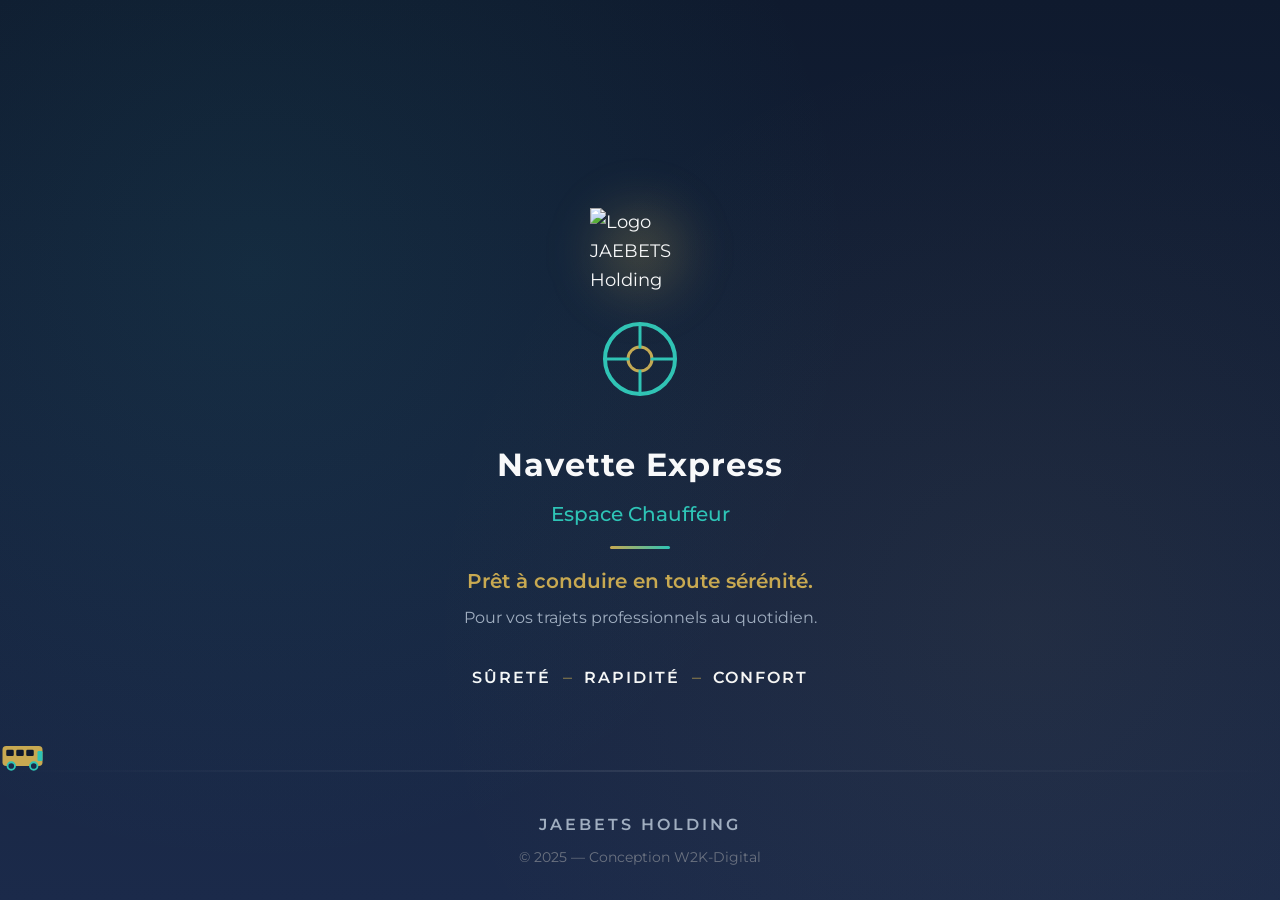
==== index.html @ 4f8d61ec "Create index.html" ====
<!DOCTYPE html>
<html lang="fr">
<head>
    <meta charset="UTF-8">
    <meta name="viewport" content="width=device-width, initial-scale=1.0, maximum-scale=1.0, user-scalable=no">
    <meta name="theme-color" content="#0F1A2E">
    <meta name="apple-mobile-web-app-capable" content="yes">
    <meta name="apple-mobile-web-app-status-bar-style" content="black-translucent">
    <meta name="description" content="Navette Express Espace Chauffeur - Application terrain pour chauffeurs professionnels. Sûreté – Rapidité – Confort.">
    
    <!-- PWA Manifest -->
    <link rel="manifest" href="manifest.json">
    
    <!-- Favicon -->
    <link rel="icon" type="image/png" href="images/logo/logo-jaebets.png">
    <link rel="apple-touch-icon" href="images/logo/logo-jaebets.png">
    
    <!-- Fonts -->
    <link rel="preconnect" href="https://fonts.googleapis.com">
    <link rel="preconnect" href="https://fonts.gstatic.com" crossorigin>
    <link href="https://fonts.googleapis.com/css2?family=Montserrat:wght@300;400;500;600;700&display=swap" rel="stylesheet">
    
    <!-- Styles -->
    <link rel="stylesheet" href="css/app.css">
    
    <title>Navette Express — Espace Chauffeur</title>
</head>
<body class="splash-screen">
    
    <!-- Splash Screen -->
    <div class="splash-container" id="splashScreen">
        <!-- Fond animé -->
        <div class="splash-bg-pattern"></div>
        
        <!-- Logo animé -->
        <div class="splash-logo-wrapper">
            <div class="splash-logo-glow"></div>
            <picture>
                <source srcset="images/logo/logo-jaebets.webp" type="image/webp">
                <img src="images/logo/logo-jaebets.png" alt="Logo JAEBETS Holding" class="splash-logo">
            </picture>
        </div>
        
        <!-- Icône volant animée -->
        <div class="splash-icon-driver">
            <svg viewBox="0 0 80 80" fill="none" xmlns="http://www.w3.org/2000/svg" class="steering-wheel-icon">
                <circle cx="40" cy="40" r="35" stroke="#2EC4B6" stroke-width="4" fill="none"/>
                <circle cx="40" cy="40" r="12" stroke="#C8A951" stroke-width="3" fill="none"/>
                <line x1="40" y1="5" x2="40" y2="28" stroke="#2EC4B6" stroke-width="3" stroke-linecap="round"/>
                <line x1="40" y1="52" x2="40" y2="75" stroke="#2EC4B6" stroke-width="3" stroke-linecap="round"/>
                <line x1="5" y1="40" x2="28" y2="40" stroke="#2EC4B6" stroke-width="3" stroke-linecap="round"/>
                <line x1="52" y1="40" x2="75" y2="40" stroke="#2EC4B6" stroke-width="3" stroke-linecap="round"/>
            </svg>
        </div>
        
        <!-- Texte principal -->
        <div class="splash-content">
            <h1 class="splash-title">Navette Express</h1>
            <p class="splash-subtitle">Espace Chauffeur</p>
            <div class="splash-divider"></div>
            <p class="splash-tagline">Prêt à conduire en toute sérénité.</p>
            <p class="splash-description">Pour vos trajets professionnels au quotidien.</p>
        </div>
        
        <!-- Slogan holding -->
        <div class="splash-slogan">
            <span class="slogan-item">Sûreté</span>
            <span class="slogan-separator">–</span>
            <span class="slogan-item">Rapidité</span>
            <span class="slogan-separator">–</span>
            <span class="slogan-item">Confort</span>
        </div>
        
        <!-- Loader animé -->
        <div class="splash-loader">
            <div class="loader-track">
                <div class="loader-bus">
                    <svg viewBox="0 0 40 24" fill="none" xmlns="http://www.w3.org/2000/svg">
                        <rect x="2" y="4" width="32" height="16" rx="3" fill="#C8A951"/>
                        <rect x="5" y="7" width="6" height="5" rx="1" fill="#0F1A2E"/>
                        <rect x="13" y="7" width="6" height="5" rx="1" fill="#0F1A2E"/>
                        <rect x="21" y="7" width="6" height="5" rx="1" fill="#0F1A2E"/>
                        <circle cx="9" cy="20" r="3" fill="#1B2A4A" stroke="#2EC4B6" stroke-width="1.5"/>
                        <circle cx="27" cy="20" r="3" fill="#1B2A4A" stroke="#2EC4B6" stroke-width="1.5"/>
                        <rect x="30" y="8" width="4" height="8" rx="1" fill="#2EC4B6"/>
                    </svg>
                </div>
            </div>
        </div>
        
        <!-- Footer splash -->
        <div class="splash-footer">
            <p class="splash-company">JAEBETS HOLDING</p>
            <p class="splash-copyright">© 2025 — Conception W2K-Digital</p>
        </div>
    </div>
    
    <!-- Scripts -->
    <script src="js/app.js"></script>
    <script>
        // Redirection après 2.5 secondes
        document.addEventListener('DOMContentLoaded', function() {
            setTimeout(function() {
                // Vérifier si connecté (placeholder)
                const isLoggedIn = localStorage.getItem('chauffeur_logged_in');
                if (isLoggedIn) {
                    window.location.href = 'accueil.html';
                } else {
                    window.location.href = 'connexion.html';
                }
            }, 2500);
        });
    </script>
</body>
</html>
---- css/app.css ----
/* ═══════════════════════════════════════════════════════════════════
   NAVETTE EXPRESS — ESPACE CHAUFFEUR
   Application PWA terrain pour chauffeurs professionnels
   Dark theme optimisé conduite — Gros éléments tactiles
   W2K-Digital 2025
   ═══════════════════════════════════════════════════════════════════ */

/* ───────────────────────────────────────────────────────────────────
   VARIABLES CSS — Couleurs et styles globaux
   ─────────────────────────────────────────────────────────────────── */
:root {
    /* Couleurs principales */
    --primary-blue: #1B2A4A;
    --secondary-turquoise: #2EC4B6;
    --premium-gold: #C8A951;
    --bg-dark: #0F1A2E;
    --card-bg: rgba(255, 255, 255, 0.04);
    --card-bg-hover: rgba(255, 255, 255, 0.08);
    --card-border: rgba(255, 255, 255, 0.08);
    
    /* Textes */
    --text-primary: #F8F9FA;
    --text-secondary: #A0AEC0;
    --text-muted: #6B7280;
    
    /* États */
    --success: #2ECC71;
    --success-bg: rgba(46, 204, 113, 0.15);
    --warning: #F39C12;
    --warning-bg: rgba(243, 156, 18, 0.15);
    --error: #E74C3C;
    --error-bg: rgba(231, 76, 60, 0.15);
    --info: #3498DB;
    --info-bg: rgba(52, 152, 219, 0.15);
    
    /* Dimensions tactiles */
    --touch-min: 56px;
    --touch-large: 64px;
    --nav-height: 72px;
    --header-height: 64px;
    
    /* Espacements */
    --spacing-xs: 8px;
    --spacing-sm: 12px;
    --spacing-md: 16px;
    --spacing-lg: 24px;
    --spacing-xl: 32px;
    --spacing-xxl: 48px;
    
    /* Rayons */
    --radius-sm: 8px;
    --radius-md: 12px;
    --radius-lg: 16px;
    --radius-xl: 24px;
    --radius-full: 50%;
    
    /* Ombres */
    --shadow-card: 0 4px 20px rgba(0, 0, 0, 0.3);
    --shadow-button: 0 4px 15px rgba(200, 169, 81, 0.3);
    --shadow-nav: 0 -4px 20px rgba(0, 0, 0, 0.4);
    
    /* Transitions */
    --transition-fast: 0.15s ease;
    --transition-base: 0.3s ease;
    --transition-slow: 0.5s ease;
    
    /* Typographie */
    --font-family: 'Montserrat', -apple-system, BlinkMacSystemFont, sans-serif;
    --font-size-xs: 14px;
    --font-size-sm: 16px;
    --font-size-base: 18px;
    --font-size-lg: 20px;
    --font-size-xl: 24px;
    --font-size-2xl: 28px;
    --font-size-3xl: 32px;
    --font-size-4xl: 40px;
}

/* ───────────────────────────────────────────────────────────────────
   RESET ET BASE
   ─────────────────────────────────────────────────────────────────── */
*, *::before, *::after {
    margin: 0;
    padding: 0;
    box-sizing: border-box;
}

html {
    font-size: 16px;
    -webkit-tap-highlight-color: transparent;
    -webkit-text-size-adjust: 100%;
    scroll-behavior: smooth;
}

body {
    font-family: var(--font-family);
    font-size: var(--font-size-base);
    font-weight: 400;
    line-height: 1.6;
    color: var(--text-primary);
    background-color: var(--bg-dark);
    min-height: 100vh;
    min-height: 100dvh;
    overflow-x: hidden;
    -webkit-font-smoothing: antialiased;
    -moz-osx-font-smoothing: grayscale;
}

/* Safe area pour appareils avec encoche */
body {
    padding-top: env(safe-area-inset-top);
    padding-bottom: env(safe-area-inset-bottom);
    padding-left: env(safe-area-inset-left);
    padding-right: env(safe-area-inset-right);
}

img {
    max-width: 100%;
    height: auto;
    display: block;
}

a {
    color: var(--secondary-turquoise);
    text-decoration: none;
    transition: color var(--transition-fast);
}

a:hover, a:focus {
    color: var(--premium-gold);
}

button {
    font-family: inherit;
    font-size: inherit;
    cursor: pointer;
    border: none;
    outline: none;
    background: none;
}

input, textarea, select {
    font-family: inherit;
    font-size: var(--font-size-base);
    outline: none;
    border: none;
}

ul, ol {
    list-style: none;
}

/* ═══════════════════════════════════════════════════════════════════
   ÉCRAN 1 — SPLASH SCREEN
   ═══════════════════════════════════════════════════════════════════ */
.splash-screen {
    overflow: hidden;
}

.splash-container {
    position: fixed;
    inset: 0;
    display: flex;
    flex-direction: column;
    align-items: center;
    justify-content: center;
    background: linear-gradient(180deg, var(--bg-dark) 0%, var(--primary-blue) 100%);
    z-index: 9999;
    padding: var(--spacing-lg);
}

/* Motif de fond animé */
.splash-bg-pattern {
    position: absolute;
    inset: 0;
    background-image: 
        radial-gradient(circle at 20% 30%, rgba(46, 196, 182, 0.08) 0%, transparent 50%),
        radial-gradient(circle at 80% 70%, rgba(200, 169, 81, 0.06) 0%, transparent 50%);
    animation: splashBgPulse 3s ease-in-out infinite;
}

@keyframes splashBgPulse {
    0%, 100% { opacity: 0.6; }
    50% { opacity: 1; }
}

/* Logo wrapper avec glow */
.splash-logo-wrapper {
    position: relative;
    margin-bottom: var(--spacing-lg);
    animation: splashLogoEnter 0.8s ease-out forwards;
    opacity: 0;
    transform: scale(0.8);
}

@keyframes splashLogoEnter {
    to {
        opacity: 1;
        transform: scale(1);
    }
}

.splash-logo-glow {
    position: absolute;
    inset: -20px;
    background: radial-gradient(circle, rgba(200, 169, 81, 0.3) 0%, transparent 70%);
    filter: blur(20px);
    animation: logoGlow 2s ease-in-out infinite;
}

@keyframes logoGlow {
    0%, 100% { opacity: 0.5; transform: scale(1); }
    50% { opacity: 0.8; transform: scale(1.1); }
}

.splash-logo {
    width: 100px;
    height: auto;
    position: relative;
    z-index: 1;
}

/* Icône volant */
.splash-icon-driver {
    margin-bottom: var(--spacing-xl);
    animation: splashIconEnter 0.8s ease-out 0.2s forwards;
    opacity: 0;
}

@keyframes splashIconEnter {
    to { opacity: 1; }
}

.steering-wheel-icon {
    width: 80px;
    height: 80px;
    animation: steeringRotate 4s ease-in-out infinite;
}

@keyframes steeringRotate {
    0%, 100% { transform: rotate(-10deg); }
    50% { transform: rotate(10deg); }
}

/* Contenu texte */
.splash-content {
    text-align: center;
    animation: splashContentEnter 0.8s ease-out 0.4s forwards;
    opacity: 0;
    transform: translateY(20px);
}

@keyframes splashContentEnter {
    to {
        opacity: 1;
        transform: translateY(0);
    }
}

.splash-title {
    font-size: var(--font-size-3xl);
    font-weight: 700;
    color: var(--text-primary);
    letter-spacing: 1px;
    margin-bottom: var(--spacing-xs);
}

.splash-subtitle {
    font-size: var(--font-size-lg);
    font-weight: 500;
    color: var(--secondary-turquoise);
    margin-bottom: var(--spacing-md);
}

.splash-divider {
    width: 60px;
    height: 3px;
    background: linear-gradient(90deg, var(--premium-gold), var(--secondary-turquoise));
    margin: 0 auto var(--spacing-md);
    border-radius: 2px;
}

.splash-tagline {
    font-size: var(--font-size-lg);
    font-weight: 600;
    color: var(--premium-gold);
    margin-bottom: var(--spacing-xs);
}

.splash-description {
    font-size: var(--font-size-sm);
    color: var(--text-secondary);
}

/* Slogan */
.splash-slogan {
    display: flex;
    align-items: center;
    gap: var(--spacing-sm);
    margin-top: var(--spacing-xl);
    animation: splashSloganEnter 0.8s ease-out 0.6s forwards;
    opacity: 0;
}

@keyframes splashSloganEnter {
    to { opacity: 1; }
}

.slogan-item {
    font-size: var(--font-size-sm);
    font-weight: 600;
    color: var(--text-primary);
    text-transform: uppercase;
    letter-spacing: 2px;
}

.slogan-separator {
    color: var(--premium-gold);
    font-weight: 300;
}

/* Loader bus animé */
.splash-loader {
    position: absolute;
    bottom: 120px;
    left: 0;
    right: 0;
    height: 40px;
    overflow: hidden;
}

.loader-track {
    position: relative;
    width: 100%;
    height: 100%;
}

.loader-track::before {
    content: '';
    position: absolute;
    bottom: 8px;
    left: 0;
    right: 0;
    height: 2px;
    background: linear-gradient(90deg, transparent, var(--card-border), transparent);
}

.loader-bus {
    position: absolute;
    bottom: 0;
    animation: busMove 2s ease-in-out infinite;
}

.loader-bus svg {
    width: 50px;
    height: 30px;
}

@keyframes busMove {
    0% { left: -60px; }
    100% { left: calc(100% + 60px); }
}

/* Footer splash */
.splash-footer {
    position: absolute;
    bottom: var(--spacing-xl);
    text-align: center;
    animation: splashFooterEnter 0.8s ease-out 0.8s forwards;
    opacity: 0;
}

@keyframes splashFooterEnter {
    to { opacity: 1; }
}

.splash-company {
    font-size: var(--font-size-sm);
    font-weight: 600;
    color: var(--text-secondary);
    letter-spacing: 3px;
    text-transform: uppercase;
    margin-bottom: var(--spacing-xs);
}

.splash-copyright {
    font-size: var(--font-size-xs);
    color: var(--text-muted);
}

/* ═══════════════════════════════════════════════════════════════════
   ÉCRAN 2 — CONNEXION
   ═══════════════════════════════════════════════════════════════════ */
.login-screen {
    min-height: 100vh;
    min-height: 100dvh;
    display: flex;
    flex-direction: column;
    background: linear-gradient(180deg, var(--bg-dark) 0%, var(--primary-blue) 100%);
}

.login-header {
    padding: var(--spacing-xl) var(--spacing-lg);
    text-align: center;
}

.login-logo {
    width: 80px;
    height: auto;
    margin: 0 auto var(--spacing-md);
}

.login-title {
    font-size: var(--font-size-2xl);
    font-weight: 700;
    color: var(--text-primary);
    margin-bottom: var(--spacing-xs);
}

.login-subtitle {
    font-size: var(--font-size-sm);
    color: var(--text-secondary);
}

.login-form-container {
    flex: 1;
    padding: var(--spacing-lg);
    display: flex;
    flex-direction: column;
}

.login-form {
    display: flex;
    flex-direction: column;
    gap: var(--spacing-lg);
}

/* Champs de formulaire */
.form-group {
    display: flex;
    flex-direction: column;
    gap: var(--spacing-xs);
}

.form-label {
    font-size: var(--font-size-sm);
    font-weight: 600;
    color: var(--text-secondary);
    display: flex;
    align-items: center;
    gap: var(--spacing-xs);
}

.form-label svg {
    width: 20px;
    height: 20px;
    color: var(--secondary-turquoise);
}

.form-input {
    width: 100%;
    height: var(--touch-min);
    padding: 0 var(--spacing-md);
    background: var(--card-bg);
    border: 2px solid var(--card-border);
    border-radius: var(--radius-md);
    color: var(--text-primary);
    font-size: var(--font-size-base);
    font-weight: 500;
    transition: all var(--transition-fast);
}

.form-input::placeholder {
    color: var(--text-muted);
}

.form-input:focus {
    border-color: var(--secondary-turquoise);
    background: var(--card-bg-hover);
    box-shadow: 0 0 0 4px rgba(46, 196, 182, 0.15);
}

.form-input.error {
    border-color: var(--error);
    box-shadow: 0 0 0 4px var(--error-bg);
}

/* Input avec icône toggle mot de passe */
.input-wrapper {
    position: relative;
}

.input-wrapper .form-input {
    padding-right: 56px;
}

.input-toggle {
    position: absolute;
    right: 0;
    top: 0;
    width: 56px;
    height: var(--touch-min);
    display: flex;
    align-items: center;
    justify-content: center;
    color: var(--text-muted);
    transition: color var(--transition-fast);
}

.input-toggle:hover,
.input-toggle:focus {
    color: var(--secondary-turquoise);
}

.input-toggle svg {
    width: 24px;
    height: 24px;
}

/* Message d'erreur */
.form-error {
    display: flex;
    align-items: center;
    gap: var(--spacing-xs);
    padding: var(--spacing-sm) var(--spacing-md);
    background: var(--error-bg);
    border-radius: var(--radius-sm);
    color: var(--error);
    font-size: var(--font-size-sm);
    font-weight: 500;
}

.form-error svg {
    width: 20px;
    height: 20px;
    flex-shrink: 0;
}

/* Bouton connexion */
.btn-login {
    width: 100%;
    height: var(--touch-large);
    display: flex;
    align-items: center;
    justify-content: center;
    gap: var(--spacing-sm);
    background: linear-gradient(135deg, var(--premium-gold), #D4B85A);
    border-radius: var(--radius-md);
    color: var(--bg-dark);
    font-size: var(--font-size-lg);
    font-weight: 700;
    text-transform: uppercase;
    letter-spacing: 1px;
    box-shadow: var(--shadow-button);
    transition: all var(--transition-base);
    margin-top: var(--spacing-md);
}

.btn-login:hover,
.btn-login:focus {
    transform: translateY(-2px);
    box-shadow: 0 6px 25px rgba(200, 169, 81, 0.4);
}

.btn-login:active {
    transform: translateY(0);
}

.btn-login svg {
    width: 24px;
    height: 24px;
}

.btn-login.loading {
    pointer-events: none;
    opacity: 0.8;
}

.btn-login.loading .btn-text {
    display: none;
}

.btn-login .btn-loader {
    display: none;
}

.btn-login.loading .btn-loader {
    display: block;
    width: 24px;
    height: 24px;
    border: 3px solid rgba(15, 26, 46, 0.3);
    border-top-color: var(--bg-dark);
    border-radius: 50%;
    animation: spin 0.8s linear infinite;
}

@keyframes spin {
    to { transform: rotate(360deg); }
}

/* Liens aide */
.login-links {
    display: flex;
    flex-direction: column;
    align-items: center;
    gap: var(--spacing-md);
    margin-top: auto;
    padding-top: var(--spacing-xl);
}

.login-link {
    font-size: var(--font-size-sm);
    color: var(--text-secondary);
    transition: color var(--transition-fast);
}

.login-link:hover,
.login-link:focus {
    color: var(--premium-gold);
}

/* Footer login */
.login-footer {
    padding: var(--spacing-lg);
    text-align: center;
}

.login-footer-text {
    font-size: var(--font-size-xs);
    color: var(--text-muted);
}

/* ═══════════════════════════════════════════════════════════════════
   LAYOUT APP — Structure principale avec navigation
   ═══════════════════════════════════════════════════════════════════ */
.app-screen {
    min-height: 100vh;
    min-height: 100dvh;
    display: flex;
    flex-direction: column;
    background: var(--bg-dark);
    padding-bottom: var(--nav-height);
}

/* Header app */
.app-header {
    position: sticky;
    top: 0;
    z-index: 100;
    display: flex;
    align-items: center;
    justify-content: space-between;
    height: var(--header-height);
    padding: 0 var(--spacing-md);
    background: var(--primary-blue);
    border-bottom: 1px solid var(--card-border);
}

.header-back {
    width: 48px;
    height: 48px;
    display: flex;
    align-items: center;
    justify-content: center;
    color: var(--text-primary);
    border-radius: var(--radius-sm);
    transition: background var(--transition-fast);
}

.header-back:hover,
.header-back:focus {
    background: var(--card-bg);
}

.header-back svg {
    width: 28px;
    height: 28px;
}

.header-title {
    font-size: var(--font-size-lg);
    font-weight: 600;
    color: var(--text-primary);
}

.header-action {
    width: 48px;
    height: 48px;
    display: flex;
    align-items: center;
    justify-content: center;
    color: var(--text-primary);
    border-radius: var(--radius-sm);
    transition: background var(--transition-fast);
    position: relative;
}

.header-action:hover,
.header-action:focus {
    background: var(--card-bg);
}

.header-action svg {
    width: 26px;
    height: 26px;
}

/* Badge notification */
.header-badge {
    position: absolute;
    top: 6px;
    right: 6px;
    min-width: 20px;
    height: 20px;
    padding: 0 6px;
    display: flex;
    align-items: center;
    justify-content: center;
    background: var(--error);
    border-radius: 10px;
    font-size: 12px;
    font-weight: 700;
    color: white;
}

/* Contenu principal */
.app-content {
    flex: 1;
    padding: var(--spacing-md);
    overflow-y: auto;
}

/* ═══════════════════════════════════════════════════════════════════
   NAVIGATION BOTTOM — 5 onglets
   ═══════════════════════════════════════════════════════════════════ */
.bottom-nav {
    position: fixed;
    bottom: 0;
    left: 0;
    right: 0;
    height: var(--nav-height);
    display: flex;
    align-items: center;
    justify-content: space-around;
    background: var(--primary-blue);
    border-top: 1px solid var(--card-border);
    box-shadow: var(--shadow-nav);
    z-index: 1000;
    padding-bottom: env(safe-area-inset-bottom);
}

.nav-item {
    flex: 1;
    height: 100%;
    display: flex;
    flex-direction: column;
    align-items: center;
    justify-content: center;
    gap: 4px;
    color: var(--text-muted);
    text-decoration: none;
    transition: all var(--transition-fast);
    position: relative;
}

.nav-item::before {
    content: '';
    position: absolute;
    top: 0;
    left: 50%;
    transform: translateX(-50%);
    width: 0;
    height: 3px;
    background: var(--premium-gold);
    border-radius: 0 0 3px 3px;
    transition: width var(--transition-base);
}

.nav-item.active::before {
    width: 40px;
}

.nav-item:hover,
.nav-item:focus,
.nav-item.active {
    color: var(--premium-gold);
}

.nav-icon {
    width: 28px;
    height: 28px;
    transition: transform var(--transition-fast);
}

.nav-item.active .nav-icon {
    transform: scale(1.1);
}

.nav-label {
    font-size: 11px;
    font-weight: 600;
    text-transform: uppercase;
    letter-spacing: 0.5px;
}

/* ═══════════════════════════════════════════════════════════════════
   ÉCRAN 3 — ACCUEIL DASHBOARD
   ═══════════════════════════════════════════════════════════════════ */

/* Message bienvenue */
.welcome-section {
    margin-bottom: var(--spacing-lg);
}

.welcome-greeting {
    font-size: var(--font-size-xl);
    font-weight: 600;
    color: var(--text-primary);
    margin-bottom: var(--spacing-xs);
}

.welcome-greeting span {
    color: var(--premium-gold);
}

.welcome-date {
    font-size: var(--font-size-sm);
    color: var(--text-secondary);
}

/* Cartes dashboard */
.dashboard-cards {
    display: flex;
    flex-direction: column;
    gap: var(--spacing-md);
}

.dash-card {
    background: var(--card-bg);
    border: 1px solid var(--card-border);
    border-radius: var(--radius-lg);
    padding: var(--spacing-lg);
    transition: all var(--transition-base);
}

.dash-card:hover {
    background: var(--card-bg-hover);
    border-color: rgba(255, 255, 255, 0.12);
}

.dash-card-header {
    display: flex;
    align-items: center;
    gap: var(--spacing-sm);
    margin-bottom: var(--spacing-md);
}

.dash-card-icon {
    width: 44px;
    height: 44px;
    display: flex;
    align-items: center;
    justify-content: center;
    background: var(--card-bg);
    border-radius: var(--radius-md);
}

.dash-card-icon svg {
    width: 24px;
    height: 24px;
    color: var(--secondary-turquoise);
}

.dash-card-icon.gold svg {
    color: var(--premium-gold);
}

.dash-card-title {
    font-size: var(--font-size-base);
    font-weight: 600;
    color: var(--text-primary);
}

.dash-card-content {
    display: flex;
    flex-direction: column;
    gap: var(--spacing-sm);
}

/* Stats inline */
.stat-row {
    display: flex;
    justify-content: space-between;
    align-items: center;
}

.stat-label {
    font-size: var(--font-size-sm);
    color: var(--text-secondary);
}

.stat-value {
    font-size: var(--font-size-lg);
    font-weight: 700;
    color: var(--text-primary);
}

.stat-value.highlight {
    color: var(--secondary-turquoise);
}

.stat-value.gold {
    color: var(--premium-gold);
}

/* Carte route active */
.route-card {
    background: linear-gradient(135deg, var(--primary-blue) 0%, rgba(46, 196, 182, 0.1) 100%);
    border-color: var(--secondary-turquoise);
}

.route-badge {
    display: inline-flex;
    align-items: center;
    gap: var(--spacing-xs);
    padding: var(--spacing-xs) var(--spacing-sm);
    background: var(--success-bg);
    border-radius: var(--radius-sm);
    font-size: var(--font-size-xs);
    font-weight: 600;
    color: var(--success);
    margin-bottom: var(--spacing-sm);
}

.route-badge svg {
    width: 14px;
    height: 14px;
}

.route-info {
    display: flex;
    flex-direction: column;
    gap: var(--spacing-xs);
}

.route-line {
    display: flex;
    align-items: center;
    gap: var(--spacing-sm);
}

.route-dot {
    width: 12px;
    height: 12px;
    border-radius: 50%;
    background: var(--secondary-turquoise);
    flex-shrink: 0;
}

.route-dot.destination {
    background: var(--premium-gold);
}

.route-connector {
    position: relative;
    padding-left: 26px;
}

.route-connector::before {
    content: '';
    position: absolute;
    left: 5px;
    top: 0;
    bottom: 0;
    width: 2px;
    background: repeating-linear-gradient(
        to bottom,
        var(--text-muted) 0,
        var(--text-muted) 4px,
        transparent 4px,
        transparent 8px
    );
}

.route-text {
    font-size: var(--font-size-base);
    color: var(--text-primary);
    font-weight: 500;
}

.route-text small {
    font-size: var(--font-size-sm);
    color: var(--text-secondary);
    font-weight: 400;
}

/* Bouton démarrer trajet */
.btn-start-trip {
    width: 100%;
    height: 72px;
    display: flex;
    align-items: center;
    justify-content: center;
    gap: var(--spacing-md);
    background: linear-gradient(135deg, var(--premium-gold), #D4B85A);
    border-radius: var(--radius-lg);
    color: var(--bg-dark);
    font-size: var(--font-size-xl);
    font-weight: 700;
    text-transform: uppercase;
    letter-spacing: 1px;
    box-shadow: var(--shadow-button);
    margin-top: var(--spacing-lg);
    transition: all var(--transition-base);
}

.btn-start-trip:hover,
.btn-start-trip:focus {
    transform: translateY(-3px);
    box-shadow: 0 8px 30px rgba(200, 169, 81, 0.4);
}

.btn-start-trip:active {
    transform: translateY(-1px);
}

.btn-start-trip svg {
    width: 32px;
    height: 32px;
}

/* ═══════════════════════════════════════════════════════════════════
   ÉCRAN 4 — ITINÉRAIRE
   ═══════════════════════════════════════════════════════════════════ */

/* En-tête itinéraire */
.itinerary-header {
    background: var(--card-bg);
    border: 1px solid var(--card-border);
    border-radius: var(--radius-lg);
    padding: var(--spacing-lg);
    margin-bottom: var(--spacing-lg);
}

.itinerary-endpoints {
    display: flex;
    flex-direction: column;
    gap: var(--spacing-md);
}

.endpoint {
    display: flex;
    align-items: flex-start;
    gap: var(--spacing-md);
}

.endpoint-marker {
    width: 40px;
    height: 40px;
    display: flex;
    align-items: center;
    justify-content: center;
    border-radius: var(--radius-full);
    flex-shrink: 0;
}

.endpoint-marker.departure {
    background: var(--success-bg);
    color: var(--success);
}

.endpoint-marker.arrival {
    background: var(--warning-bg);
    color: var(--premium-gold);
}

.endpoint-marker svg {
    width: 22px;
    height: 22px;
}

.endpoint-info {
    flex: 1;
}

.endpoint-label {
    font-size: var(--font-size-xs);
    font-weight: 600;
    color: var(--text-muted);
    text-transform: uppercase;
    letter-spacing: 1px;
    margin-bottom: 4px;
}

.endpoint-name {
    font-size: var(--font-size-lg);
    font-weight: 600;
    color: var(--text-primary);
}

.endpoint-time {
    font-size: var(--font-size-sm);
    color: var(--secondary-turquoise);
    font-weight: 500;
    margin-top: 4px;
}

.endpoint-connector {
    position: relative;
    height: 24px;
    margin-left: 20px;
}

.endpoint-connector::before {
    content: '';
    position: absolute;
    left: 0;
    top: 0;
    bottom: 0;
    width: 2px;
    background: repeating-linear-gradient(
        to bottom,
        var(--secondary-turquoise) 0,
        var(--secondary-turquoise) 6px,
        transparent 6px,
        transparent 12px
    );
}

/* Liste des arrêts */
.stops-section {
    margin-bottom: var(--spacing-lg);
}

.stops-title {
    font-size: var(--font-size-base);
    font-weight: 600;
    color: var(--text-secondary);
    margin-bottom: var(--spacing-md);
    display: flex;
    align-items: center;
    gap: var(--spacing-sm);
}

.stops-title svg {
    width: 20px;
    height: 20px;
    color: var(--secondary-turquoise);
}

.stops-list {
    display: flex;
    flex-direction: column;
    gap: var(--spacing-sm);
}

.stop-item {
    display: flex;
    align-items: center;
    gap: var(--spacing-md);
    padding: var(--spacing-md);
    background: var(--card-bg);
    border: 1px solid var(--card-border);
    border-radius: var(--radius-md);
    transition: all var(--transition-fast);
}

.stop-item:hover {
    background: var(--card-bg-hover);
}

.stop-item.active {
    border-color: var(--secondary-turquoise);
    background: rgba(46, 196, 182, 0.08);
}

.stop-item.completed {
    opacity: 0.6;
}

.stop-number {
    width: 32px;
    height: 32px;
    display: flex;
    align-items: center;
    justify-content: center;
    background: var(--primary-blue);
    border-radius: var(--radius-full);
    font-size: var(--font-size-sm);
    font-weight: 700;
    color: var(--text-primary);
    flex-shrink: 0;
}

.stop-item.active .stop-number {
    background: var(--secondary-turquoise);
    color: var(--bg-dark);
}

.stop-item.completed .stop-number {
    background: var(--success);
    color: white;
}

.stop-name {
    flex: 1;
    font-size: var(--font-size-base);
    font-weight: 500;
    color: var(--text-primary);
}

.stop-status {
    display: flex;
    align-items: center;
    gap: var(--spacing-xs);
    font-size: var(--font-size-xs);
    font-weight: 600;
}

.stop-status.pending {
    color: var(--text-muted);
}

.stop-status.current {
    color: var(--secondary-turquoise);
}

.stop-status.done {
    color: var(--success);
}

.stop-status svg {
    width: 18px;
    height: 18px;
}

/* Prochain arrêt carte */
.next-stop-card {
    background: linear-gradient(135deg, var(--secondary-turquoise) 0%, #25A89C 100%);
    border-radius: var(--radius-lg);
    padding: var(--spacing-lg);
    color: var(--bg-dark);
}

.next-stop-label {
    font-size: var(--font-size-xs);
    font-weight: 600;
    text-transform: uppercase;
    letter-spacing: 1px;
    opacity: 0.8;
    margin-bottom: var(--spacing-xs);
}

.next-stop-name {
    font-size: var(--font-size-xl);
    font-weight: 700;
    margin-bottom: var(--spacing-sm);
}

.next-stop-eta {
    display: flex;
    align-items: center;
    gap: var(--spacing-sm);
    font-size: var(--font-size-lg);
    font-weight: 600;
}

.next-stop-eta svg {
    width: 24px;
    height: 24px;
}

/* Message navigation */
.nav-instruction {
    display: flex;
    align-items: center;
    gap: var(--spacing-md);
    padding: var(--spacing-md);
    background: var(--info-bg);
    border-radius: var(--radius-md);
    margin-top: var(--spacing-lg);
}

.nav-instruction svg {
    width: 28px;
    height: 28px;
    color: var(--info);
    flex-shrink: 0;
}

.nav-instruction p {
    font-size: var(--font-size-sm);
    color: var(--text-primary);
    line-height: 1.5;
}

/* ═══════════════════════════════════════════════════════════════════
   ÉCRAN 5 — LISTE PASSAGERS
   ═══════════════════════════════════════════════════════════════════ */

/* Stats passagers */
.passengers-stats {
    display: grid;
    grid-template-columns: repeat(3, 1fr);
    gap: var(--spacing-sm);
    margin-bottom: var(--spacing-lg);
}

.stat-box {
    background: var(--card-bg);
    border: 1px solid var(--card-border);
    border-radius: var(--radius-md);
    padding: var(--spacing-md);
    text-align: center;
}

.stat-box.success {
    border-color: var(--success);
    background: var(--success-bg);
}

.stat-box.warning {
    border-color: var(--warning);
    background: var(--warning-bg);
}

.stat-box.error {
    border-color: var(--error);
    background: var(--error-bg);
}

.stat-box-value {
    font-size: var(--font-size-2xl);
    font-weight: 700;
    color: var(--text-primary);
    margin-bottom: 4px;
}

.stat-box.success .stat-box-value {
    color: var(--success);
}

.stat-box.warning .stat-box-value {
    color: var(--warning);
}

.stat-box.error .stat-box-value {
    color: var(--error);
}

.stat-box-label {
    font-size: var(--font-size-xs);
    font-weight: 600;
    color: var(--text-secondary);
    text-transform: uppercase;
    letter-spacing: 0.5px;
}

/* Barre recherche */
.search-bar {
    position: relative;
    margin-bottom: var(--spacing-md);
}

.search-input {
    width: 100%;
    height: var(--touch-min);
    padding: 0 var(--spacing-md) 0 52px;
    background: var(--card-bg);
    border: 2px solid var(--card-border);
    border-radius: var(--radius-md);
    color: var(--text-primary);
    font-size: var(--font-size-base);
}

.search-input::placeholder {
    color: var(--text-muted);
}

.search-input:focus {
    border-color: var(--secondary-turquoise);
}

.search-icon {
    position: absolute;
    left: var(--spacing-md);
    top: 50%;
    transform: translateY(-50%);
    width: 24px;
    height: 24px;
    color: var(--text-muted);
    pointer-events: none;
}

/* Bouton confirmer tous */
.btn-confirm-all {
    width: 100%;
    height: var(--touch-min);
    display: flex;
    align-items: center;
    justify-content: center;
    gap: var(--spacing-sm);
    background: var(--success);
    border-radius: var(--radius-md);
    color: white;
    font-size: var(--font-size-base);
    font-weight: 600;
    margin-bottom: var(--spacing-lg);
    transition: all var(--transition-base);
}

.btn-confirm-all:hover,
.btn-confirm-all:focus {
    background: #27AE60;
    transform: translateY(-2px);
}

.btn-confirm-all svg {
    width: 24px;
    height: 24px;
}

/* Liste passagers */
.passengers-list {
    display: flex;
    flex-direction: column;
    gap: var(--spacing-sm);
}

.passenger-item {
    display: flex;
    align-items: center;
    gap: var(--spacing-md);
    padding: var(--spacing-md);
    background: var(--card-bg);
    border: 1px solid var(--card-border);
    border-radius: var(--radius-md);
    text-decoration: none;
    transition: all var(--transition-fast);
}

.passenger-item:hover {
    background: var(--card-bg-hover);
}

.passenger-avatar {
    width: 48px;
    height: 48px;
    display: flex;
    align-items: center;
    justify-content: center;
    background: var(--primary-blue);
    border-radius: var(--radius-full);
    flex-shrink: 0;
}

.passenger-avatar svg {
    width: 26px;
    height: 26px;
    color: var(--text-secondary);
}

.passenger-info {
    flex: 1;
    min-width: 0;
}

.passenger-name {
    font-size: var(--font-size-base);
    font-weight: 600;
    color: var(--text-primary);
    white-space: nowrap;
    overflow: hidden;
    text-overflow: ellipsis;
}

.passenger-seat {
    font-size: var(--font-size-sm);
    color: var(--text-secondary);
    margin-top: 2px;
}

.passenger-status {
    display: flex;
    align-items: center;
    gap: var(--spacing-xs);
    padding: var(--spacing-xs) var(--spacing-sm);
    border-radius: var(--radius-sm);
    font-size: var(--font-size-xs);
    font-weight: 600;
    text-transform: uppercase;
    letter-spacing: 0.5px;
}

.passenger-status.boarded {
    background: var(--success-bg);
    color: var(--success);
}

.passenger-status.waiting {
    background: var(--warning-bg);
    color: var(--warning);
}

.passenger-status.absent {
    background: var(--error-bg);
    color: var(--error);
}

.passenger-status svg {
    width: 16px;
    height: 16px;
}

.passenger-arrow {
    width: 24px;
    height: 24px;
    color: var(--text-muted);
}

/* ═══════════════════════════════════════════════════════════════════
   ÉCRAN 6 — CONFIRMATION EMBARQUEMENT
   ═══════════════════════════════════════════════════════════════════ */

.boarding-card {
    background: var(--card-bg);
    border: 1px solid var(--card-border);
    border-radius: var(--radius-lg);
    padding: var(--spacing-xl);
    text-align: center;
    margin-bottom: var(--spacing-lg);
}

.boarding-avatar {
    width: 80px;
    height: 80px;
    display: flex;
    align-items: center;
    justify-content: center;
    background: var(--primary-blue);
    border-radius: var(--radius-full);
    margin: 0 auto var(--spacing-lg);
}

.boarding-avatar svg {
    width: 44px;
    height: 44px;
    color: var(--secondary-turquoise);
}

.boarding-name {
    font-size: var(--font-size-2xl);
    font-weight: 700;
    color: var(--text-primary);
    margin-bottom: var(--spacing-sm);
}

.boarding-seat {
    display: inline-flex;
    align-items: center;
    gap: var(--spacing-sm);
    padding: var(--spacing-sm) var(--spacing-md);
    background: var(--card-bg-hover);
    border-radius: var(--radius-md);
    font-size: var(--font-size-base);
    font-weight: 600;
    color: var(--text-secondary);
}

.boarding-seat svg {
    width: 22px;
    height: 22px;
    color: var(--premium-gold);
}

/* Boutons confirmation */
.boarding-actions {
    display: flex;
    flex-direction: column;
    gap: var(--spacing-md);
}

.btn-board {
    width: 100%;
    height: var(--touch-large);
    display: flex;
    align-items: center;
    justify-content: center;
    gap: var(--spacing-sm);
    border-radius: var(--radius-md);
    font-size: var(--font-size-lg);
    font-weight: 600;
    transition: all var(--transition-base);
}

.btn-board.confirm {
    background: var(--success);
    color: white;
}

.btn-board.confirm:hover,
.btn-board.confirm:focus {
    background: #27AE60;
    transform: translateY(-2px);
}

.btn-board.scan {
    background: var(--secondary-turquoise);
    color: var(--bg-dark);
}

.btn-board.scan:hover,
.btn-board.scan:focus {
    background: #25A89C;
    transform: translateY(-2px);
}

.btn-board.absent {
    background: var(--error);
    color: white;
}

.btn-board.absent:hover,
.btn-board.absent:focus {
    background: #C0392B;
    transform: translateY(-2px);
}

.btn-board svg {
    width: 28px;
    height: 28px;
}

/* ═══════════════════════════════════════════════════════════════════
   ÉCRAN 7 — SIGNALEMENT INCIDENT
   ═══════════════════════════════════════════════════════════════════ */

/* Types d'incidents */
.incident-types {
    display: flex;
    flex-direction: column;
    gap: var(--spacing-sm);
    margin-bottom: var(--spacing-lg);
}

.incident-type {
    display: flex;
    align-items: center;
    gap: var(--spacing-md);
    padding: var(--spacing-md);
    background: var(--card-bg);
    border: 2px solid var(--card-border);
    border-radius: var(--radius-md);
    cursor: pointer;
    transition: all var(--transition-fast);
}

.incident-type:hover {
    background: var(--card-bg-hover);
}

.incident-type.selected {
    border-color: var(--premium-gold);
    background: rgba(200, 169, 81, 0.1);
}

.incident-type input {
    display: none;
}

.incident-icon {
    width: 48px;
    height: 48px;
    display: flex;
    align-items: center;
    justify-content: center;
    background: var(--primary-blue);
    border-radius: var(--radius-md);
    flex-shrink: 0;
}

.incident-icon svg {
    width: 26px;
    height: 26px;
    color: var(--warning);
}

.incident-type.selected .incident-icon {
    background: var(--premium-gold);
}

.incident-type.selected .incident-icon svg {
    color: var(--bg-dark);
}

.incident-label {
    font-size: var(--font-size-base);
    font-weight: 600;
    color: var(--text-primary);
}

.incident-check {
    width: 28px;
    height: 28px;
    display: flex;
    align-items: center;
    justify-content: center;
    margin-left: auto;
    color: transparent;
}

.incident-type.selected .incident-check {
    color: var(--premium-gold);
}

.incident-check svg {
    width: 24px;
    height: 24px;
}

/* Textarea description */
.incident-description {
    margin-bottom: var(--spacing-lg);
}

.incident-textarea {
    width: 100%;
    min-height: 120px;
    padding: var(--spacing-md);
    background: var(--card-bg);
    border: 2px solid var(--card-border);
    border-radius: var(--radius-md);
    color: var(--text-primary);
    font-size: var(--font-size-base);
    resize: vertical;
}

.incident-textarea::placeholder {
    color: var(--text-muted);
}

.incident-textarea:focus {
    border-color: var(--secondary-turquoise);
}

/* Upload photo */
.photo-upload {
    margin-bottom: var(--spacing-lg);
}

.photo-upload-label {
    display: flex;
    align-items: center;
    justify-content: center;
    gap: var(--spacing-md);
    height: 80px;
    background: var(--card-bg);
    border: 2px dashed var(--card-border);
    border-radius: var(--radius-md);
    color: var(--text-secondary);
    font-size: var(--font-size-base);
    font-weight: 500;
    cursor: pointer;
    transition: all var(--transition-fast);
}

.photo-upload-label:hover {
    border-color: var(--secondary-turquoise);
    color: var(--secondary-turquoise);
}

.photo-upload-label svg {
    width: 28px;
    height: 28px;
}

.photo-upload input {
    display: none;
}

/* Bouton envoyer */
.btn-submit-incident {
    width: 100%;
    height: var(--touch-large);
    display: flex;
    align-items: center;
    justify-content: center;
    gap: var(--spacing-sm);
    background: var(--premium-gold);
    border-radius: var(--radius-md);
    color: var(--bg-dark);
    font-size: var(--font-size-lg);
    font-weight: 700;
    margin-bottom: var(--spacing-lg);
    transition: all var(--transition-base);
}

.btn-submit-incident:hover,
.btn-submit-incident:focus {
    background: #D4B85A;
    transform: translateY(-2px);
}

.btn-submit-incident svg {
    width: 26px;
    height: 26px;
}

/* Carte urgence */
.emergency-card {
    background: var(--error-bg);
    border: 2px solid var(--error);
    border-radius: var(--radius-lg);
    padding: var(--spacing-lg);
    text-align: center;
}

.emergency-title {
    font-size: var(--font-size-base);
    font-weight: 600;
    color: var(--error);
    margin-bottom: var(--spacing-sm);
}

.emergency-phone {
    display: flex;
    align-items: center;
    justify-content: center;
    gap: var(--spacing-sm);
    font-size: var(--font-size-xl);
    font-weight: 700;
    color: var(--text-primary);
    text-decoration: none;
}

.emergency-phone svg {
    width: 28px;
    height: 28px;
    color: var(--error);
}

/* ═══════════════════════════════════════════════════════════════════
   ÉCRAN 8 — PLANNING
   ═══════════════════════════════════════════════════════════════════ */

/* Sélecteur semaine */
.week-selector {
    display: flex;
    align-items: center;
    justify-content: space-between;
    padding: var(--spacing-md);
    background: var(--card-bg);
    border: 1px solid var(--card-border);
    border-radius: var(--radius-md);
    margin-bottom: var(--spacing-lg);
}

.week-nav {
    width: 44px;
    height: 44px;
    display: flex;
    align-items: center;
    justify-content: center;
    background: var(--primary-blue);
    border-radius: var(--radius-sm);
    color: var(--text-primary);
    transition: all var(--transition-fast);
}

.week-nav:hover {
    background: var(--secondary-turquoise);
    color: var(--bg-dark);
}

.week-nav svg {
    width: 24px;
    height: 24px;
}

.week-label {
    font-size: var(--font-size-base);
    font-weight: 600;
    color: var(--text-primary);
}

/* Jours de la semaine */
.planning-days {
    display: flex;
    flex-direction: column;
    gap: var(--spacing-md);
}

.day-card {
    background: var(--card-bg);
    border: 1px solid var(--card-border);
    border-radius: var(--radius-lg);
    overflow: hidden;
}

.day-card.today {
    border-color: var(--secondary-turquoise);
}

.day-card.rest {
    opacity: 0.6;
}

.day-header {
    display: flex;
    align-items: center;
    justify-content: space-between;
    padding: var(--spacing-md);
    background: var(--primary-blue);
}

.day-card.today .day-header {
    background: var(--secondary-turquoise);
}

.day-name {
    font-size: var(--font-size-base);
    font-weight: 600;
    color: var(--text-primary);
}

.day-card.today .day-name {
    color: var(--bg-dark);
}

.day-date {
    font-size: var(--font-size-sm);
    color: var(--text-secondary);
}

.day-card.today .day-date {
    color: var(--bg-dark);
    opacity: 0.8;
}

.day-content {
    padding: var(--spacing-md);
}

.day-trip {
    display: flex;
    flex-direction: column;
    gap: var(--spacing-xs);
}

.day-trip-row {
    display: flex;
    align-items: center;
    gap: var(--spacing-sm);
}

.day-trip-row svg {
    width: 20px;
    height: 20px;
    color: var(--text-muted);
    flex-shrink: 0;
}

.day-trip-label {
    font-size: var(--font-size-sm);
    color: var(--text-secondary);
    width: 80px;
}

.day-trip-value {
    font-size: var(--font-size-sm);
    font-weight: 600;
    color: var(--text-primary);
}

.day-rest {
    display: flex;
    align-items: center;
    justify-content: center;
    gap: var(--spacing-sm);
    padding: var(--spacing-md);
    color: var(--text-muted);
}

.day-rest svg {
    width: 24px;
    height: 24px;
}

/* Bouton swap */
.btn-swap {
    width: 100%;
    height: var(--touch-min);
    display: flex;
    align-items: center;
    justify-content: center;
    gap: var(--spacing-sm);
    background: transparent;
    border: 2px solid var(--card-border);
    border-radius: var(--radius-md);
    color: var(--text-secondary);
    font-size: var(--font-size-base);
    font-weight: 600;
    margin-top: var(--spacing-lg);
    transition: all var(--transition-fast);
}

.btn-swap:hover,
.btn-swap:focus {
    border-color: var(--secondary-turquoise);
    color: var(--secondary-turquoise);
}

.btn-swap svg {
    width: 24px;
    height: 24px;
}

/* ═══════════════════════════════════════════════════════════════════
   ÉCRAN 9 — INFO BUS
   ═══════════════════════════════════════════════════════════════════ */

/* Carte bus principale */
.bus-main-card {
    background: linear-gradient(135deg, var(--primary-blue) 0%, rgba(46, 196, 182, 0.1) 100%);
    border: 1px solid var(--secondary-turquoise);
    border-radius: var(--radius-lg);
    padding: var(--spacing-xl);
    text-align: center;
    margin-bottom: var(--spacing-lg);
}

.bus-icon {
    width: 80px;
    height: 80px;
    display: flex;
    align-items: center;
    justify-content: center;
    background: var(--card-bg);
    border-radius: var(--radius-lg);
    margin: 0 auto var(--spacing-lg);
}

.bus-icon svg {
    width: 48px;
    height: 48px;
    color: var(--secondary-turquoise);
}

.bus-plate {
    font-size: var(--font-size-2xl);
    font-weight: 700;
    color: var(--text-primary);
    letter-spacing: 2px;
    margin-bottom: var(--spacing-sm);
}

.bus-type {
    font-size: var(--font-size-base);
    color: var(--text-secondary);
}

/* Infos détaillées bus */
.bus-details {
    display: grid;
    grid-template-columns: repeat(2, 1fr);
    gap: var(--spacing-md);
    margin-bottom: var(--spacing-lg);
}

.bus-detail-card {
    background: var(--card-bg);
    border: 1px solid var(--card-border);
    border-radius: var(--radius-md);
    padding: var(--spacing-md);
}

.bus-detail-icon {
    width: 40px;
    height: 40px;
    display: flex;
    align-items: center;
    justify-content: center;
    background: var(--primary-blue);
    border-radius: var(--radius-sm);
    margin-bottom: var(--spacing-sm);
}

.bus-detail-icon svg {
    width: 22px;
    height: 22px;
    color: var(--secondary-turquoise);
}

.bus-detail-label {
    font-size: var(--font-size-xs);
    color: var(--text-muted);
    text-transform: uppercase;
    letter-spacing: 0.5px;
    margin-bottom: 4px;
}

.bus-detail-value {
    font-size: var(--font-size-lg);
    font-weight: 700;
    color: var(--text-primary);
}

/* Jauge carburant */
.fuel-gauge {
    background: var(--card-bg);
    border: 1px solid var(--card-border);
    border-radius: var(--radius-md);
    padding: var(--spacing-lg);
    margin-bottom: var(--spacing-lg);
}

.fuel-header {
    display: flex;
    align-items: center;
    justify-content: space-between;
    margin-bottom: var(--spacing-md);
}

.fuel-title {
    display: flex;
    align-items: center;
    gap: var(--spacing-sm);
    font-size: var(--font-size-base);
    font-weight: 600;
    color: var(--text-primary);
}

.fuel-title svg {
    width: 22px;
    height: 22px;
    color: var(--warning);
}

.fuel-percent {
    font-size: var(--font-size-xl);
    font-weight: 700;
    color: var(--warning);
}

.fuel-bar {
    height: 12px;
    background: var(--card-bg-hover);
    border-radius: 6px;
    overflow: hidden;
}

.fuel-fill {
    height: 100%;
    background: linear-gradient(90deg, var(--error), var(--warning), var(--success));
    border-radius: 6px;
    transition: width var(--transition-slow);
}

/* Statut maintenance */
.maintenance-status {
    display: flex;
    align-items: center;
    gap: var(--spacing-md);
    padding: var(--spacing-md);
    border-radius: var(--radius-md);
    margin-bottom: var(--spacing-lg);
}

.maintenance-status.ok {
    background: var(--success-bg);
    border: 1px solid var(--success);
}

.maintenance-status.warning {
    background: var(--warning-bg);
    border: 1px solid var(--warning);
}

.maintenance-status.urgent {
    background: var(--error-bg);
    border: 1px solid var(--error);
}

.maintenance-icon {
    width: 44px;
    height: 44px;
    display: flex;
    align-items: center;
    justify-content: center;
    border-radius: var(--radius-sm);
}

.maintenance-status.ok .maintenance-icon {
    background: var(--success);
    color: white;
}

.maintenance-status.warning .maintenance-icon {
    background: var(--warning);
    color: white;
}

.maintenance-status.urgent .maintenance-icon {
    background: var(--error);
    color: white;
}

.maintenance-icon svg {
    width: 24px;
    height: 24px;
}

.maintenance-info {
    flex: 1;
}

.maintenance-label {
    font-size: var(--font-size-sm);
    color: var(--text-secondary);
    margin-bottom: 2px;
}

.maintenance-value {
    font-size: var(--font-size-base);
    font-weight: 600;
    color: var(--text-primary);
}

/* Bouton signaler problème */
.btn-report-problem {
    width: 100%;
    height: var(--touch-min);
    display: flex;
    align-items: center;
    justify-content: center;
    gap: var(--spacing-sm);
    background: transparent;
    border: 2px solid var(--error);
    border-radius: var(--radius-md);
    color: var(--error);
    font-size: var(--font-size-base);
    font-weight: 600;
    transition: all var(--transition-fast);
}

.btn-report-problem:hover,
.btn-report-problem:focus {
    background: var(--error);
    color: white;
}

.btn-report-problem svg {
    width: 24px;
    height: 24px;
}

/* ═══════════════════════════════════════════════════════════════════
   ÉCRAN 10 — NOTIFICATIONS
   ═══════════════════════════════════════════════════════════════════ */

/* Filtres notifications */
.notif-filters {
    display: flex;
    gap: var(--spacing-sm);
    overflow-x: auto;
    padding-bottom: var(--spacing-sm);
    margin-bottom: var(--spacing-lg);
    -webkit-overflow-scrolling: touch;
}

.notif-filter {
    flex-shrink: 0;
    padding: var(--spacing-sm) var(--spacing-md);
    background: var(--card-bg);
    border: 1px solid var(--card-border);
    border-radius: var(--radius-sm);
    color: var(--text-secondary);
    font-size: var(--font-size-sm);
    font-weight: 600;
    white-space: nowrap;
    transition: all var(--transition-fast);
}

.notif-filter:hover,
.notif-filter.active {
    background: var(--secondary-turquoise);
    border-color: var(--secondary-turquoise);
    color: var(--bg-dark);
}

/* Liste notifications */
.notifications-list {
    display: flex;
    flex-direction: column;
    gap: var(--spacing-sm);
}

.notif-item {
    display: flex;
    gap: var(--spacing-md);
    padding: var(--spacing-md);
    background: var(--card-bg);
    border: 1px solid var(--card-border);
    border-radius: var(--radius-md);
    transition: all var(--transition-fast);
}

.notif-item:hover {
    background: var(--card-bg-hover);
}

.notif-item.unread {
    border-left: 4px solid var(--secondary-turquoise);
}

.notif-icon {
    width: 44px;
    height: 44px;
    display: flex;
    align-items: center;
    justify-content: center;
    border-radius: var(--radius-sm);
    flex-shrink: 0;
}

.notif-icon.assignment {
    background: var(--info-bg);
    color: var(--info);
}

.notif-icon.schedule {
    background: var(--warning-bg);
    color: var(--warning);
}

.notif-icon.passenger {
    background: var(--error-bg);
    color: var(--error);
}

.notif-icon.dispatch {
    background: var(--success-bg);
    color: var(--success);
}

.notif-icon.maintenance {
    background: rgba(200, 169, 81, 0.15);
    color: var(--premium-gold);
}

.notif-icon svg {
    width: 24px;
    height: 24px;
}

.notif-content {
    flex: 1;
    min-width: 0;
}

.notif-title {
    font-size: var(--font-size-base);
    font-weight: 600;
    color: var(--text-primary);
    margin-bottom: 4px;
}

.notif-message {
    font-size: var(--font-size-sm);
    color: var(--text-secondary);
    line-height: 1.4;
    display: -webkit-box;
    -webkit-line-clamp: 2;
    -webkit-box-orient: vertical;
    overflow: hidden;
}

.notif-time {
    font-size: var(--font-size-xs);
    color: var(--text-muted);
    margin-top: var(--spacing-xs);
}

/* ═══════════════════════════════════════════════════════════════════
   ÉCRAN 11 — PROFIL CHAUFFEUR
   ═══════════════════════════════════════════════════════════════════ */

/* Carte profil */
.profile-card {
    background: linear-gradient(135deg, var(--primary-blue) 0%, rgba(200, 169, 81, 0.1) 100%);
    border: 1px solid var(--premium-gold);
    border-radius: var(--radius-lg);
    padding: var(--spacing-xl);
    text-align: center;
    margin-bottom: var(--spacing-lg);
}

.profile-avatar {
    width: 100px;
    height: 100px;
    display: flex;
    align-items: center;
    justify-content: center;
    background: var(--card-bg);
    border: 3px solid var(--premium-gold);
    border-radius: var(--radius-full);
    margin: 0 auto var(--spacing-md);
}

.profile-avatar svg {
    width: 56px;
    height: 56px;
    color: var(--premium-gold);
}

.profile-name {
    font-size: var(--font-size-2xl);
    font-weight: 700;
    color: var(--text-primary);
    margin-bottom: var(--spacing-xs);
}

.profile-id {
    display: inline-flex;
    align-items: center;
    gap: var(--spacing-xs);
    padding: var(--spacing-xs) var(--spacing-sm);
    background: var(--card-bg);
    border-radius: var(--radius-sm);
    font-size: var(--font-size-sm);
    font-weight: 600;
    color: var(--text-secondary);
}

.profile-id svg {
    width: 18px;
    height: 18px;
    color: var(--premium-gold);
}

/* Stats profil */
.profile-stats {
    display: grid;
    grid-template-columns: repeat(2, 1fr);
    gap: var(--spacing-md);
    margin-bottom: var(--spacing-lg);
}

.profile-stat {
    background: var(--card-bg);
    border: 1px solid var(--card-border);
    border-radius: var(--radius-md);
    padding: var(--spacing-md);
    text-align: center;
}

.profile-stat-icon {
    width: 44px;
    height: 44px;
    display: flex;
    align-items: center;
    justify-content: center;
    background: var(--primary-blue);
    border-radius: var(--radius-sm);
    margin: 0 auto var(--spacing-sm);
}

.profile-stat-icon svg {
    width: 24px;
    height: 24px;
    color: var(--secondary-turquoise);
}

.profile-stat-icon.gold svg {
    color: var(--premium-gold);
}

.profile-stat-value {
    font-size: var(--font-size-xl);
    font-weight: 700;
    color: var(--text-primary);
    margin-bottom: 4px;
}

.profile-stat-label {
    font-size: var(--font-size-xs);
    color: var(--text-secondary);
    text-transform: uppercase;
    letter-spacing: 0.5px;
}

/* Note étoiles */
.rating-stars {
    display: flex;
    align-items: center;
    justify-content: center;
    gap: 4px;
}

.rating-stars svg {
    width: 20px;
    height: 20px;
    color: var(--premium-gold);
}

.rating-stars svg.empty {
    color: var(--text-muted);
}

/* Infos détaillées profil */
.profile-details {
    background: var(--card-bg);
    border: 1px solid var(--card-border);
    border-radius: var(--radius-lg);
    padding: var(--spacing-md);
    margin-bottom: var(--spacing-lg);
}

.profile-detail-row {
    display: flex;
    align-items: center;
    gap: var(--spacing-md);
    padding: var(--spacing-md) 0;
    border-bottom: 1px solid var(--card-border);
}

.profile-detail-row:last-child {
    border-bottom: none;
}

.profile-detail-icon {
    width: 40px;
    height: 40px;
    display: flex;
    align-items: center;
    justify-content: center;
    background: var(--primary-blue);
    border-radius: var(--radius-sm);
    flex-shrink: 0;
}

.profile-detail-icon svg {
    width: 22px;
    height: 22px;
    color: var(--text-secondary);
}

.profile-detail-content {
    flex: 1;
}

.profile-detail-label {
    font-size: var(--font-size-xs);
    color: var(--text-muted);
    text-transform: uppercase;
    letter-spacing: 0.5px;
    margin-bottom: 2px;
}

.profile-detail-value {
    font-size: var(--font-size-base);
    font-weight: 600;
    color: var(--text-primary);
}

/* Contact admin */
.contact-admin {
    background: var(--card-bg);
    border: 1px solid var(--card-border);
    border-radius: var(--radius-lg);
    padding: var(--spacing-lg);
}

.contact-admin-title {
    font-size: var(--font-size-base);
    font-weight: 600;
    color: var(--text-primary);
    margin-bottom: var(--spacing-md);
    text-align: center;
}

.contact-methods {
    display: flex;
    flex-direction: column;
    gap: var(--spacing-sm);
}

.contact-method {
    display: flex;
    align-items: center;
    gap: var(--spacing-md);
    padding: var(--spacing-md);
    background: var(--primary-blue);
    border-radius: var(--radius-md);
    color: var(--text-primary);
    text-decoration: none;
    transition: all var(--transition-fast);
}

.contact-method:hover {
    background: var(--secondary-turquoise);
    color: var(--bg-dark);
}

.contact-method svg {
    width: 24px;
    height: 24px;
}

.contact-method span {
    font-size: var(--font-size-base);
    font-weight: 500;
}

/* ═══════════════════════════════════════════════════════════════════
   ÉCRAN 12 — ERREUR / VIDE
   ═══════════════════════════════════════════════════════════════════ */

.empty-state {
    display: flex;
    flex-direction: column;
    align-items: center;
    justify-content: center;
    min-height: 60vh;
    padding: var(--spacing-xl);
    text-align: center;
}

.empty-icon {
    width: 120px;
    height: 120px;
    display: flex;
    align-items: center;
    justify-content: center;
    background: var(--card-bg);
    border-radius: var(--radius-full);
    margin-bottom: var(--spacing-xl);
}

.empty-icon svg {
    width: 64px;
    height: 64px;
    color: var(--text-muted);
}

.empty-icon.error svg {
    color: var(--error);
}

.empty-title {
    font-size: var(--font-size-xl);
    font-weight: 600;
    color: var(--text-primary);
    margin-bottom: var(--spacing-sm);
}

.empty-message {
    font-size: var(--font-size-base);
    color: var(--text-secondary);
    max-width: 280px;
    margin-bottom: var(--spacing-xl);
}

.btn-retry {
    height: var(--touch-min);
    padding: 0 var(--spacing-xl);
    display: flex;
    align-items: center;
    justify-content: center;
    gap: var(--spacing-sm);
    background: var(--secondary-turquoise);
    border-radius: var(--radius-md);
    color: var(--bg-dark);
    font-size: var(--font-size-base);
    font-weight: 600;
    transition: all var(--transition-base);
}

.btn-retry:hover,
.btn-retry:focus {
    background: #25A89C;
    transform: translateY(-2px);
}

.btn-retry svg {
    width: 22px;
    height: 22px;
}

/* ═══════════════════════════════════════════════════════════════════
   BOUTON URGENCE FLOTTANT
   ═══════════════════════════════════════════════════════════════════ */

.emergency-fab {
    position: fixed;
    bottom: calc(var(--nav-height) + var(--spacing-md));
    right: var(--spacing-md);
    width: 56px;
    height: 56px;
    display: flex;
    align-items: center;
    justify-content: center;
    background: var(--error);
    border-radius: var(--radius-full);
    color: white;
    box-shadow: 0 4px 20px rgba(231, 76, 60, 0.4);
    z-index: 500;
    animation: emergencyPulse 2s ease-in-out infinite;
    text-decoration: none;
}

.emergency-fab svg {
    width: 28px;
    height: 28px;
}

@keyframes emergencyPulse {
    0%, 100% {
        box-shadow: 0 4px 20px rgba(231, 76, 60, 0.4);
    }
    50% {
        box-shadow: 0 4px 30px rgba(231, 76, 60, 0.6);
    }
}

/* ═══════════════════════════════════════════════════════════════════
   UTILITAIRES
   ═══════════════════════════════════════════════════════════════════ */

/* Espacements */
.mt-sm { margin-top: var(--spacing-sm); }
.mt-md { margin-top: var(--spacing-md); }
.mt-lg { margin-top: var(--spacing-lg); }
.mb-sm { margin-bottom: var(--spacing-sm); }
.mb-md { margin-bottom: var(--spacing-md); }
.mb-lg { margin-bottom: var(--spacing-lg); }

/* Texte */
.text-center { text-align: center; }
.text-muted { color: var(--text-muted); }
.text-success { color: var(--success); }
.text-warning { color: var(--warning); }
.text-error { color: var(--error); }
.font-bold { font-weight: 700; }

/* Flex */
.flex { display: flex; }
.flex-center { 
    display: flex; 
    align-items: center; 
    justify-content: center; 
}
.flex-between {
    display: flex;
    align-items: center;
    justify-content: space-between;
}

/* Masquer */
.hidden { display: none !important; }
.sr-only {
    position: absolute;
    width: 1px;
    height: 1px;
    padding: 0;
    margin: -1px;
    overflow: hidden;
    clip: rect(0, 0, 0, 0);
    white-space: nowrap;
    border: 0;
}

/* ═══════════════════════════════════════════════════════════════════
   MEDIA QUERIES
   ═══════════════════════════════════════════════════════════════════ */

/* Petits écrans (SE, etc.) */
@media (max-width: 374px) {
    :root {
        --font-size-base: 16px;
        --font-size-lg: 18px;
        --font-size-xl: 22px;
        --font-size-2xl: 26px;
    }
    
    .splash-title {
        font-size: var(--font-size-2xl);
    }
    
    .btn-start-trip {
        height: 64px;
        font-size: var(--font-size-lg);
    }
}

/* Grands écrans / tablettes */
@media (min-width: 768px) {
    .app-content {
        max-width: 600px;
        margin: 0 auto;
    }
    
    .dashboard-cards {
        display: grid;
        grid-template-columns: repeat(2, 1fr);
    }
    
    .passengers-stats {
        grid-template-columns: repeat(3, 1fr);
    }
    
    .bus-details {
        grid-template-columns: repeat(4, 1fr);
    }
    
    .profile-stats {
        grid-template-columns: repeat(4, 1fr);
    }
}

/* Mode paysage sur mobile */
@media (max-height: 500px) and (orientation: landscape) {
    .splash-logo {
        width: 60px;
    }
    
    .steering-wheel-icon {
        width: 50px;
        height: 50px;
    }
    
    .splash-content {
        margin-bottom: var(--spacing-sm);
    }
    
    .splash-title {
        font-size: var(--font-size-xl);
    }
}

/* Réduire animations si préférence utilisateur */
@media (prefers-reduced-motion: reduce) {
    *, *::before, *::after {
        animation-duration: 0.01ms !important;
        animation-iteration-count: 1 !important;
        transition-duration: 0.01ms !important;
    }
}

/* Support pour écrans haute résolution */
@media (-webkit-min-device-pixel-ratio: 2), (min-resolution: 192dpi) {
    .splash-logo {
        image-rendering: -webkit-optimize-contrast;
    }
}
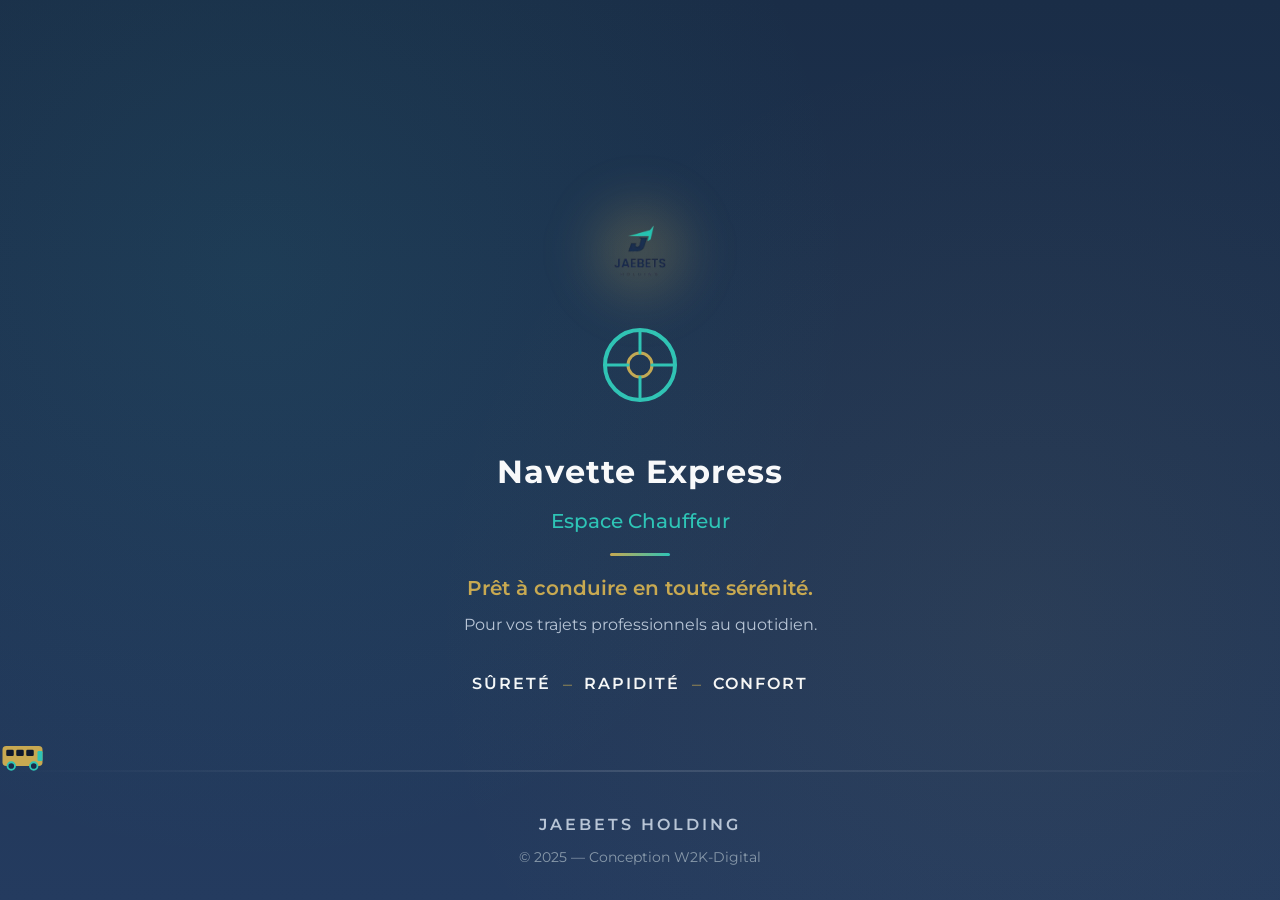
==== commit fcb7bdce: "Add files via upload" ====
--- a/index.html
+++ b/index.html
@@ -96,7 +96,8 @@
     </div>
     
     <!-- Scripts -->
-    <script src="js/app.js"></script>
+    <script src="auth-api.js"></script>
+  <script src="js/app.js"></script>
     <script>
         // Redirection après 2.5 secondes
         document.addEventListener('DOMContentLoaded', function() {
--- a/css/app.css
+++ b/css/app.css
@@ -9,19 +9,20 @@
    VARIABLES CSS — Couleurs et styles globaux
    ─────────────────────────────────────────────────────────────────── */
 :root {
-    /* Couleurs principales */
-    --primary-blue: #1B2A4A;
+    /* Couleurs principales - Éclaircies pour meilleure visibilité */
+    --primary-blue: #243B5F;
     --secondary-turquoise: #2EC4B6;
     --premium-gold: #C8A951;
-    --bg-dark: #0F1A2E;
-    --card-bg: rgba(255, 255, 255, 0.04);
-    --card-bg-hover: rgba(255, 255, 255, 0.08);
-    --card-border: rgba(255, 255, 255, 0.08);
+    --bg-dark: #1A2D47;
+    --bg-darker: #142236;
+    --card-bg: rgba(255, 255, 255, 0.08);
+    --card-bg-hover: rgba(255, 255, 255, 0.12);
+    --card-border: rgba(255, 255, 255, 0.12);
     
     /* Textes */
     --text-primary: #F8F9FA;
-    --text-secondary: #A0AEC0;
-    --text-muted: #6B7280;
+    --text-secondary: #B8C5D6;
+    --text-muted: #8899AA;
     
     /* États */
     --success: #2ECC71;
@@ -150,6 +151,234 @@
     list-style: none;
 }
 
+/* ───────────────────────────────────────────────────────────────────
+   BACKGROUNDS IMAGES PAR PAGE (Runway)
+   Opacité augmentée pour meilleure visibilité sur fond sombre
+   ─────────────────────────────────────────────────────────────────── */
+.page-connexion {
+    position: relative;
+}
+.page-connexion::before {
+    content: '';
+    position: fixed;
+    top: 0;
+    left: 0;
+    right: 0;
+    bottom: 0;
+    background-image: url('../images/ecrans/chauffeur-connexion.webp');
+    background-size: cover;
+    background-position: center;
+    background-repeat: no-repeat;
+    opacity: 0.18;
+    z-index: -1;
+    pointer-events: none;
+}
+
+.page-accueil {
+    position: relative;
+}
+.page-accueil::before {
+    content: '';
+    position: fixed;
+    top: 0;
+    left: 0;
+    right: 0;
+    bottom: 0;
+    background-image: url('../images/ecrans/chauffeur-accueil.webp');
+    background-size: cover;
+    background-position: center;
+    background-repeat: no-repeat;
+    opacity: 0.15;
+    z-index: -1;
+    pointer-events: none;
+}
+
+.page-itineraire {
+    position: relative;
+}
+.page-itineraire::before {
+    content: '';
+    position: fixed;
+    top: 0;
+    left: 0;
+    right: 0;
+    bottom: 0;
+    background-image: url('../images/ecrans/chauffeur-itineraire.webp');
+    background-size: cover;
+    background-position: center;
+    background-repeat: no-repeat;
+    opacity: 0.15;
+    z-index: -1;
+    pointer-events: none;
+}
+
+.page-passagers {
+    position: relative;
+}
+.page-passagers::before {
+    content: '';
+    position: fixed;
+    top: 0;
+    left: 0;
+    right: 0;
+    bottom: 0;
+    background-image: url('../images/ecrans/chauffeur-passagers.webp');
+    background-size: cover;
+    background-position: center;
+    background-repeat: no-repeat;
+    opacity: 0.14;
+    z-index: -1;
+    pointer-events: none;
+}
+
+.page-embarquement {
+    position: relative;
+}
+.page-embarquement::before {
+    content: '';
+    position: fixed;
+    top: 0;
+    left: 0;
+    right: 0;
+    bottom: 0;
+    background-image: url('../images/ecrans/chauffeur-embarquement.webp');
+    background-size: cover;
+    background-position: center;
+    background-repeat: no-repeat;
+    opacity: 0.14;
+    z-index: -1;
+    pointer-events: none;
+}
+
+.page-incident {
+    position: relative;
+}
+.page-incident::before {
+    content: '';
+    position: fixed;
+    top: 0;
+    left: 0;
+    right: 0;
+    bottom: 0;
+    background-image: url('../images/ecrans/chauffeur-incident.webp');
+    background-size: cover;
+    background-position: center;
+    background-repeat: no-repeat;
+    opacity: 0.12;
+    z-index: -1;
+    pointer-events: none;
+}
+
+.page-planning {
+    position: relative;
+}
+.page-planning::before {
+    content: '';
+    position: fixed;
+    top: 0;
+    left: 0;
+    right: 0;
+    bottom: 0;
+    background-image: url('../images/ecrans/chauffeur-planning.webp');
+    background-size: cover;
+    background-position: center;
+    background-repeat: no-repeat;
+    opacity: 0.15;
+    z-index: -1;
+    pointer-events: none;
+}
+
+.page-info-bus {
+    position: relative;
+}
+.page-info-bus::before {
+    content: '';
+    position: fixed;
+    top: 0;
+    left: 0;
+    right: 0;
+    bottom: 0;
+    background-image: url('../images/ecrans/chauffeur-bus-info.webp');
+    background-size: cover;
+    background-position: center;
+    background-repeat: no-repeat;
+    opacity: 0.15;
+    z-index: -1;
+    pointer-events: none;
+}
+
+.page-notifications {
+    position: relative;
+}
+.page-notifications::before {
+    content: '';
+    position: fixed;
+    top: 0;
+    left: 0;
+    right: 0;
+    bottom: 0;
+    background-image: url('../images/ecrans/chauffeur-notifications.webp');
+    background-size: cover;
+    background-position: center;
+    background-repeat: no-repeat;
+    opacity: 0.14;
+    z-index: -1;
+    pointer-events: none;
+}
+
+.page-profil {
+    position: relative;
+}
+.page-profil::before {
+    content: '';
+    position: fixed;
+    top: 0;
+    left: 0;
+    right: 0;
+    bottom: 0;
+    background-image: url('../images/ecrans/chauffeur-profil.webp');
+    background-size: cover;
+    background-position: center;
+    background-repeat: no-repeat;
+    opacity: 0.16;
+    z-index: -1;
+    pointer-events: none;
+}
+
+.page-erreur {
+    position: relative;
+}
+.page-erreur::before {
+    content: '';
+    position: fixed;
+    top: 0;
+    left: 0;
+    right: 0;
+    bottom: 0;
+    background-image: url('../images/ecrans/chauffeur-accueil.webp');
+    background-size: cover;
+    background-position: center;
+    background-repeat: no-repeat;
+    opacity: 0.12;
+    z-index: -1;
+    pointer-events: none;
+}
+
+/* Fallback JPG pour navigateurs sans support WebP */
+@supports not (background-image: url('../images/ecrans/chauffeur-connexion.webp')) {
+    .page-connexion::before { background-image: url('../images/ecrans/chauffeur-connexion.jpg'); }
+    .page-accueil::before { background-image: url('../images/ecrans/chauffeur-accueil.jpg'); }
+    .page-itineraire::before { background-image: url('../images/ecrans/chauffeur-itineraire.jpg'); }
+    .page-passagers::before { background-image: url('../images/ecrans/chauffeur-passagers.jpg'); }
+    .page-embarquement::before { background-image: url('../images/ecrans/chauffeur-embarquement.jpg'); }
+    .page-incident::before { background-image: url('../images/ecrans/chauffeur-incident.jpg'); }
+    .page-planning::before { background-image: url('../images/ecrans/chauffeur-planning.jpg'); }
+    .page-info-bus::before { background-image: url('../images/ecrans/chauffeur-bus-info.jpg'); }
+    .page-notifications::before { background-image: url('../images/ecrans/chauffeur-notifications.jpg'); }
+    .page-profil::before { background-image: url('../images/ecrans/chauffeur-profil.jpg'); }
+    .page-erreur::before { background-image: url('../images/ecrans/chauffeur-accueil.jpg'); }
+}
+
 /* ═══════════════════════════════════════════════════════════════════
    ÉCRAN 1 — SPLASH SCREEN
    ═══════════════════════════════════════════════════════════════════ */
@@ -628,6 +857,66 @@
 .login-footer-text {
     font-size: var(--font-size-xs);
     color: var(--text-muted);
+}
+
+/* Section installation PWA */
+.pwa-install-section {
+    padding: var(--spacing-lg);
+    margin: var(--spacing-lg) var(--spacing-md);
+    background: linear-gradient(135deg, rgba(46, 196, 182, 0.1), rgba(200, 169, 81, 0.1));
+    border: 1px solid var(--card-border);
+    border-radius: var(--radius-lg);
+    text-align: center;
+}
+
+.btn-install-pwa {
+    width: 100%;
+    height: var(--touch-min);
+    display: flex;
+    align-items: center;
+    justify-content: center;
+    gap: var(--spacing-sm);
+    background: linear-gradient(135deg, var(--secondary-turquoise), #25A89B);
+    border-radius: var(--radius-md);
+    color: var(--bg-dark);
+    font-size: var(--font-size-base);
+    font-weight: 700;
+    box-shadow: 0 4px 15px rgba(46, 196, 182, 0.3);
+    transition: all var(--transition-base);
+}
+
+.btn-install-pwa:hover,
+.btn-install-pwa:focus {
+    transform: translateY(-2px);
+    box-shadow: 0 6px 25px rgba(46, 196, 182, 0.4);
+}
+
+.btn-install-pwa:active {
+    transform: translateY(0);
+}
+
+.btn-install-pwa svg {
+    width: 22px;
+    height: 22px;
+}
+
+.pwa-install-hint {
+    margin-top: var(--spacing-sm);
+    font-size: var(--font-size-xs);
+    color: var(--text-secondary);
+}
+
+/* Bouton installation dans le profil */
+.profil-install-section {
+    margin: var(--spacing-lg) 0;
+    padding: var(--spacing-md);
+    background: var(--card-bg);
+    border: 1px solid var(--card-border);
+    border-radius: var(--radius-md);
+}
+
+.profil-install-section .btn-install-pwa {
+    margin-bottom: var(--spacing-sm);
 }
 
 /* ═══════════════════════════════════════════════════════════════════
